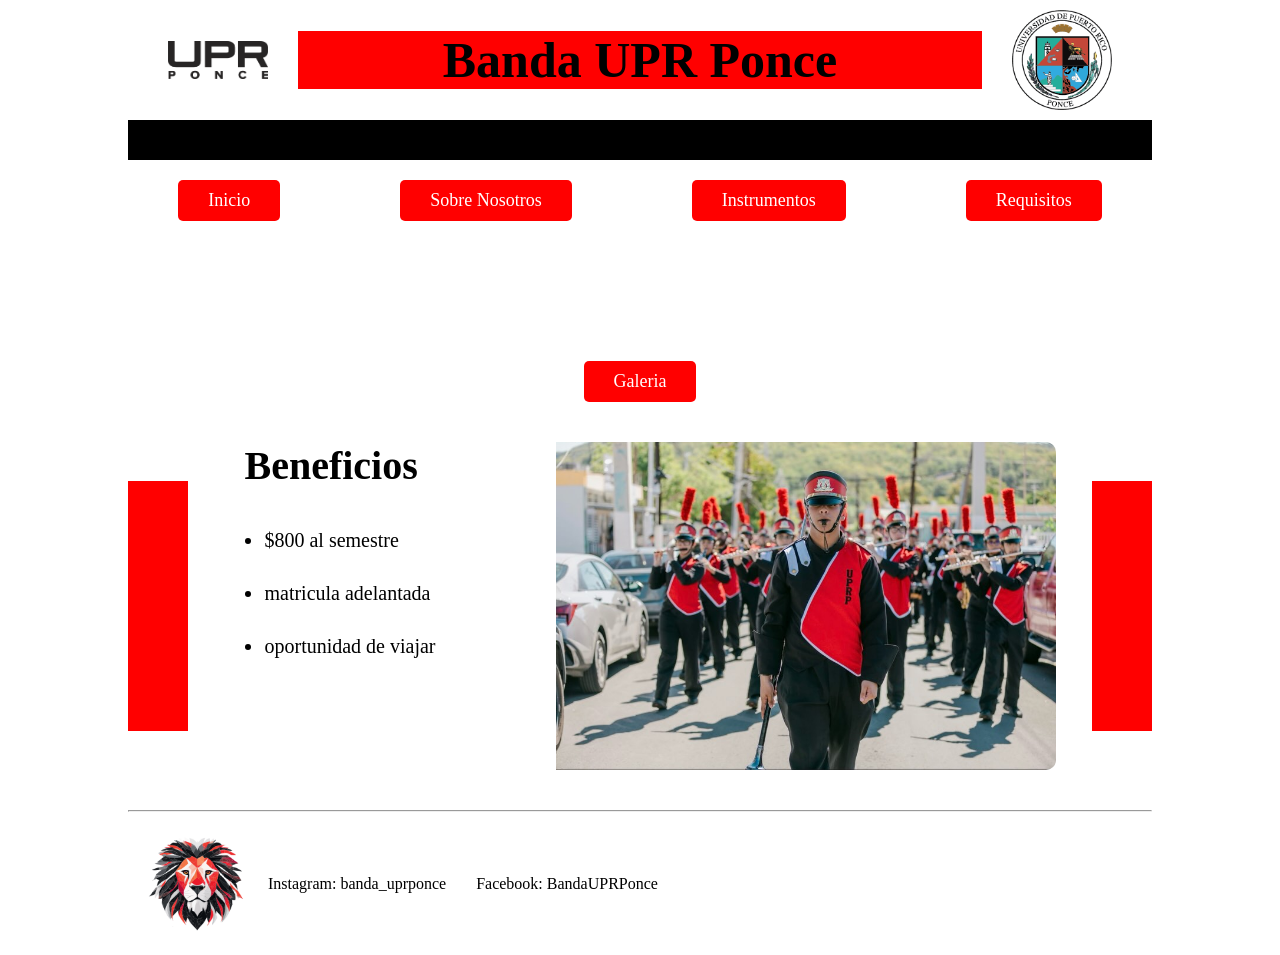
==== beneficios.html @ d1d0a702 "Add files via upload" ====
<!DOCTYPE html>
<html lang="en">
<head>
<meta charset="UTF-8">
<meta name="viewport" content="width=device-width, initial-scale=1.0">

<link rel="stylesheet" href="css/beneficios.css">


<title>Banda UPR Ponce</title>
</head>

<body>

<div class="container">

<header>
    <img src="images/Siglas-UPR-Ponce-black.png" class="logo" alt="Logo UPR Ponce">
    <h1>Banda UPR Ponce</h1>
    <img src="images/ponce-sello.png" class="logo" alt="Sello de UPR Ponce">
</header>

<div class="black-bar"></div>

<div class="nav-container">
    <a href="index.html" class="nav-btn">Inicio</a>
    <a href="sobre.html" class="nav-btn">Sobre Nosotros</a>
    <a href="Instrumentos.html" class="nav-btn">Instrumentos</a>
    <a href="Requisitos.html" class="nav-btn">Requisitos</a>
    <a href="Galeria.html" class="nav-btn">Galeria</a>
</div>
<main>
    <div class="main-section">

        <div class="side-bar left"></div>
        <div class="side-bar right"></div>

        <div class="content">

            <div>
                <h2 class="section-title">Beneficios</h2>

                <ul>
                    <li>$800 al semestre</li>
                    <li>matricula adelantada</li>
                    <li>oportunidad de viajar</li>
                </ul>
            </div>

            <img src="images/foto-beneficio.jpg" class="main-img" alt="Foto de la banda">

        </div>
    </div>
</main>

<footer class="footer">
    <hr>

    <div class="footer-content">
        <img src="images/rogelio.png" class="rogelio" alt="Leon de UPR Ponce">

        <div class="social">
            <p>Instagram: <a href="https://www.instagram.com/banda_uprponce/">banda_uprponce</a></p>
            <p>Facebook: <a href="https://www.facebook.com/BandaUPRPonce">BandaUPRPonce</a></p>
        </div>
    </div>
</footer>

</div>

</body>
</html>
---- css/beneficios.css ----
body {
        margin: 0;
    }
.container {
    width: 80%;
    margin: auto;
}

/* ===== HEADER ===== */
header {
        display: flex;
        align-items: center;
        justify-content: space-between;
        padding: 10px;
    }

 header h1 {
        flex: 1;
        text-align: center;
        background-color: #ff0000;
        color: #000000;
        margin: 0;
        font-size: 50px;
    }

.logo {
        width: 100px;
        margin-right: 30px;
        margin-left: 30px;
    }
/* ===== NAV BUTTONS ===== */
.nav-container {
    display: flex;
    justify-content: center;
    flex-wrap: wrap;
    gap: 120px;
}
 .nav-btn {
    display: inline-block;
    padding: 10px 30px;
    font-size: 18px;
    background-color: #ff0000;
    color: white;
    text-decoration: none;
    border-radius: 5px;
    margin-top: 20px;
}

.nav-btn:hover {
    background-color: #cc0000;
}
 hr{
        margin: 0;
    }

/* ===== BLACK BAR ===== */
.black-bar {
    background-color: black;
    height: 40px;
    width: 100%;
}

/* ===== MAIN SECTION ===== */
.main-section {
    position: relative;
    padding: 40px 0;
}

.side-bar {
    position: absolute;
    top: 50%;
    transform: translateY(-50%);
    width: 60px;
    height: 250px;
    background-color: red;
}

.side-bar.left { left: 0; }
.side-bar.right { right: 0; }

/* ===== CONTENT ===== */
.content {
        display: flex;
        align-items: flex-start;
        justify-content: center;
        gap: 40px;
    }

.section-title {
    font-size: 40px;
    margin: 0;
}
h2{
    padding-bottom: 20px;
    padding-left: 20px;
}

ul {
    font-size: 20px;
}

li {
    margin-right: 30px;
    margin-bottom: 30px;
}

/* IMAGE */
.main-img { 
    padding-left: 50px;
        width: 500px; 
        border-radius: 10px;
    }


/* ===== FOOTER ===== */
.footer-content {
    display: flex;
    align-items: center;
    gap: 20px;
    padding: 20px;
    flex-wrap: wrap;
}

.rogelio {
    width: 100px;
}

.social {
    display: flex;
    gap: 30px;
    flex-wrap: wrap;
}

.social a {
    color: black;
    text-decoration: none;
}

/* =========================
   📱 MOBILE RESPONSIVE
========================= */
@media (max-width: 768px) {

    .container {
        width: 100%;
    }

    header h1 {
        font-size: 28px;
    }

    .logo {
        width: 70px;
    }

    .nav-btn {
        display: block;
        margin: 10px auto;
        text-align: center;
        width: 80%;
    }

    .content {
        flex-direction: column;
        align-items: center;
        text-align: center;
    }

    .section-title {
        font-size: 28px;
    }

    ul {
        padding: 0;
        list-style-position: inside;
    }

    .side-bar {
        display: none;
    }

    .main-img {
        width: 90%;
    }

    .footer-content {
        flex-direction: column;
        text-align: center;
    }

    .social {
        flex-direction: column;
        gap: 10px;
    }
}
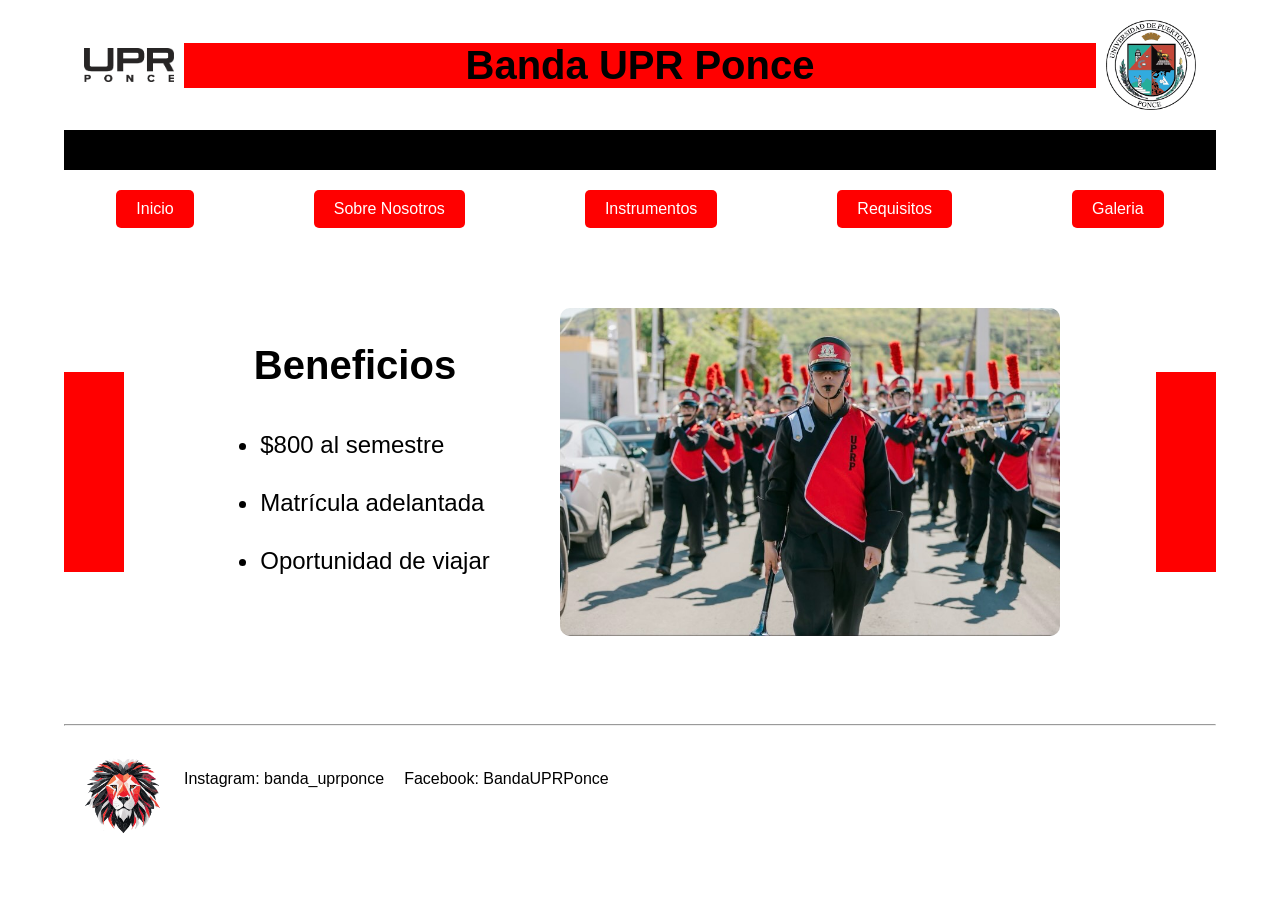
==== commit a196a2dc: "Add files via upload" ====
--- a/beneficios.html
+++ b/beneficios.html
@@ -1,72 +1,82 @@
 <!DOCTYPE html>
 <html lang="en">
+
 <head>
-<meta charset="UTF-8">
-<meta name="viewport" content="width=device-width, initial-scale=1.0">
+    <meta charset="UTF-8">
+    <meta name="viewport" content="width=device-width, initial-scale=1.0">
 
-<link rel="stylesheet" href="css/beneficios.css">
+    <link rel="stylesheet" href="css/index.css">
 
 
-<title>Banda UPR Ponce</title>
+
+
+    <title>Banda UPR Ponce</title>
 </head>
 
 <body>
 
-<div class="container">
+    <div class="container">
 
-<header>
-    <img src="images/Siglas-UPR-Ponce-black.png" class="logo" alt="Logo UPR Ponce">
-    <h1>Banda UPR Ponce</h1>
-    <img src="images/ponce-sello.png" class="logo" alt="Sello de UPR Ponce">
-</header>
+        <header>
+            <img src="images/Siglas-UPR-Ponce-black.png" class="logo" alt="siglas upr ponce">
+            <h1>Banda UPR Ponce</h1>
+            <img src="images/ponce-sello.png" class="logo" alt="sello de la upr">
+        </header>
 
-<div class="black-bar"></div>
+        <div class="black-bar"></div>
 
-<div class="nav-container">
-    <a href="index.html" class="nav-btn">Inicio</a>
-    <a href="sobre.html" class="nav-btn">Sobre Nosotros</a>
-    <a href="Instrumentos.html" class="nav-btn">Instrumentos</a>
-    <a href="Requisitos.html" class="nav-btn">Requisitos</a>
-    <a href="Galeria.html" class="nav-btn">Galeria</a>
-</div>
-<main>
-    <div class="main-section">
+        
+        <div class="nav-container">
+            <a href="index.html" class="nav-btn">Inicio</a>
+            <a href="sobre.html" class="nav-btn">Sobre Nosotros</a>
+            <a href="Instrumentos.html" class="nav-btn">Instrumentos</a>
+            <a href="Requisitos.html" class="nav-btn">Requisitos</a>
+            <a href="Galeria.html" class="nav-btn">Galeria</a>
+        </div>
+
+       <main>
+    <div class="index-main-section">
 
         <div class="side-bar left"></div>
         <div class="side-bar right"></div>
 
-        <div class="content">
+        <div class="beneficios-main-content">
 
-            <div>
-                <h2 class="section-title">Beneficios</h2>
+            <div class="beneficios-text">
+
+                <h2 class="beneficios-title">Beneficios</h2>
 
                 <ul>
                     <li>$800 al semestre</li>
-                    <li>matricula adelantada</li>
-                    <li>oportunidad de viajar</li>
+                    <li>Matrícula adelantada</li>
+                    <li>Oportunidad de viajar</li>
                 </ul>
+
             </div>
 
-            <img src="images/foto-beneficio.jpg" class="main-img" alt="Foto de la banda">
+            <img src="images/foto-beneficio.jpg"
+                 class="main-img"
+                 alt="Foto de la banda">
 
         </div>
     </div>
 </main>
 
-<footer class="footer">
-    <hr>
+        <footer>
+            <hr>
 
-    <div class="footer-content">
-        <img src="images/rogelio.png" class="rogelio" alt="Leon de UPR Ponce">
+            <div class="footer-content">
+                <img src="images/rogelio.png" class="rogelio" alt="foto de rogelio">
 
-        <div class="social">
-            <p>Instagram: <a href="https://www.instagram.com/banda_uprponce/">banda_uprponce</a></p>
-            <p>Facebook: <a href="https://www.facebook.com/BandaUPRPonce">BandaUPRPonce</a></p>
-        </div>
+                <div class="social">
+                    <p>Instagram: <a href="https://www.instagram.com/banda_uprponce/">banda_uprponce</a></p>
+                    <p>Facebook: <a href="https://www.facebook.com/BandaUPRPonce">BandaUPRPonce</a></p>
+                </div>
+            </div>
+        </footer>
+
     </div>
-</footer>
-
-</div>
 
 </body>
+
 </html>
--- a/css/index.css
+++ b/css/index.css
@@ -0,0 +1,407 @@
+body {
+    margin: 0;
+    font-family: Arial, sans-serif;
+}
+
+
+.container {
+    width: 90%;
+    max-width: 1200px;
+    margin: auto;
+}
+
+
+header {
+    display: flex;
+    align-items: center;
+    justify-content: space-between;
+    padding: 10px;
+}
+
+header h1 {
+    flex: 1;
+    background-color: #ff0000;
+    color: #000000;
+    font-size: 40px;
+    text-align: center;
+    margin: 0;
+}
+
+
+.logo {
+    width: 90px;
+    margin: 10px;
+}
+
+
+h2 {
+    background-color: #000000;
+    color: #ffffff;
+    font-size: 24px;
+    padding: 8px;
+    text-align: center;
+    margin-top: 0;
+    margin-bottom: 30px;
+}
+
+h3 {
+    font-size: 70px;
+    margin: 0;
+}
+
+
+.nav-container {
+    display: flex;
+    justify-content: center;
+    flex-wrap: wrap;
+    margin-top: 20px;
+    gap: 120px;
+}
+
+.nav-btn {
+    padding: 10px 20px;
+    font-size: 16px;
+    background-color: #ff0000;
+    color: white;
+    text-decoration: none;
+    border-radius: 5px;
+}
+
+.nav-btn:hover {
+    background-color: #cc0000;
+}
+
+
+.index-main-section {
+    position: relative;
+    padding: 40px 0;
+}
+
+
+.side-bar {
+    position: absolute;
+    top: 50%;
+    transform: translateY(-50%);
+    width: 60px;
+    height: 200px;
+    background-color: red;
+}
+
+.side-bar.left {
+    left: 0;
+}
+
+.side-bar.right {
+    right: 0;
+}
+
+
+.index-main-content {
+    display: flex;
+    align-items: center;
+    justify-content: center;
+    gap: 40px;
+    padding: 20px;
+    text-align: center;
+}
+
+
+.main-img {
+    width: 100%;
+    max-width: 500px;
+    border-radius: 10px;
+}
+
+
+.footer-content {
+    display: flex;
+    gap: 20px;
+    padding: 20px;
+    flex-wrap: wrap;
+}
+
+.rogelio {
+    width: 80px;
+}
+
+.social {
+    display: flex;
+    gap: 20px;
+    flex-wrap: wrap;
+    justify-content: center;
+}
+
+.social a {
+    color: black;
+    text-decoration: none;
+}
+
+.sobre-main-content {
+    display: flex;
+    align-items: center;
+    justify-content: center;
+    gap: 40px;
+}
+
+.sobre-main-content p {
+    font-size: 20px;
+    line-height: 1.6;
+    text-align: justify;
+    margin: 0;
+}
+
+.sobre-main-content .main-img {
+    width: 450px;
+    max-width: 100%;
+    border-radius: 10px;
+}
+
+.black-bar {
+    background-color: black;
+    height: 40px;
+    width: 100%;
+}
+
+.sobre-text {
+    max-width: 500px;
+}
+
+.sobre-title {
+    background: none;
+    color: #000000;
+    font-size: 40px;
+    text-align: center;
+}
+
+.beneficios-main-content {
+    display: flex;
+    align-items: center;
+    justify-content: center;
+    gap: 70px;
+    padding: 40px 20px;
+}
+
+.beneficios-text {
+    max-width: 500px;
+}
+
+.beneficios-title {
+    background: none;
+    color: #000000;
+    font-size: 40px;
+    text-align: center;
+    margin-bottom: 25px;
+}
+
+.beneficios-text ul {
+    font-size: 24px;
+    line-height: 2;
+}
+
+.beneficios-text li {
+    margin-bottom: 10px;
+}
+
+.columnas {
+    display: flex;
+    justify-content: center;
+    gap: 60px;
+    padding: 40px 20px;
+}
+
+.columna {
+    background-color: #f5f5f5;
+    padding: 25px;
+    border-radius: 10px;
+    width: 250px;
+    text-align: center;
+}
+
+.columna h2 {
+    background: none;
+    color: #cc0000;
+    margin-bottom: 20px;
+    font-size: 32px;
+}
+
+.columna ul {
+    list-style: none;
+    padding: 0;
+    margin: 0;
+}
+
+.columna li {
+    font-size: 20px;
+    margin-bottom: 12px;
+}
+
+.requisitos-main-content {
+    display: flex;
+    align-items: center;
+    justify-content: center;
+    gap: 50px;
+    padding: 40px 20px;
+}
+
+.requisitos-text {
+    max-width: 500px;
+}
+
+.requisitos-title {
+    background: none;
+    color: #000000;
+    font-size: 40px;
+    text-align: center;
+    margin-bottom: 25px;
+}
+
+.requisitos-text ul {
+    font-size: 24px;
+    line-height: 2;
+    padding-left: 70px;
+}
+
+.requisitos-text li {
+    margin-bottom: 10px;
+}
+.galeria-title {
+    background: none;
+    color: #000000;
+    font-size: 45px;
+    text-align: center;
+    margin-bottom: 20px;
+}
+
+.galeria-grid {
+    display: grid;
+    grid-template-columns: repeat(3, 1fr);
+    gap: 25px;
+    padding: 20px 90px;
+}
+
+.galeria-grid img {
+    width: 100%;
+    height: 220px;
+    object-fit: cover;
+    border-radius: 10px;
+}
+
+@media (max-width: 768px) {
+
+    .container {
+        width: 95%;
+    }
+
+    header {
+        flex-direction: column;
+        text-align: center;
+    }
+
+    header h1 {
+        font-size: 28px;
+        width: 100%;
+        padding: 10px 0;
+    }
+
+    .logo {
+        width: 70px;
+    }
+
+    .black-bar {
+        height: 30px;
+    }
+
+    .nav-container {
+        flex-direction: column;
+        align-items: center;
+        gap: 15px;
+        margin-top: 20px;
+    }
+
+    .nav-btn {
+        width: 80%;
+        text-align: center;
+    }
+
+    .side-bar {
+        display: none;
+    }
+
+    .index-main-content,
+    .sobre-main-content,
+    .beneficios-main-content,
+    .requisitos-main-content {
+        flex-direction: column;
+        gap: 25px;
+        padding: 30px 10px;
+    }
+
+    h3 {
+        font-size: 42px;
+    }
+
+    .sobre-title,
+    .beneficios-title,
+    .requisitos-title,
+    .galeria-title {
+        font-size: 34px;
+        margin-bottom: 20px;
+    }
+
+    .sobre-text,
+    .beneficios-text,
+    .requisitos-text {
+        max-width: 100%;
+        width: 100%;
+    }
+
+    .sobre-main-content p {
+        font-size: 17px;
+        text-align: justify;
+    }
+
+    .beneficios-text ul,
+    .requisitos-text ul {
+        font-size: 20px;
+        line-height: 1.7;
+        padding-left: 25px;
+    }
+
+    .main-img,
+    .sobre-main-content .main-img {
+        width: 100%;
+        max-width: 350px;
+    }
+
+    .columnas {
+        flex-direction: column;
+        align-items: center;
+        gap: 25px;
+        padding: 30px 10px;
+    }
+
+    .columna {
+        width: 85%;
+    }
+
+    .galeria-grid {
+        grid-template-columns: 1fr;
+        padding: 20px;
+        gap: 20px;
+    }
+
+    .galeria-grid img {
+        height: 220px;
+    }
+
+    .footer-content {
+        flex-direction: column;
+        align-items: center;
+        text-align: center;
+    }
+
+    .social {
+        flex-direction: column;
+        gap: 5px;
+    }
+}
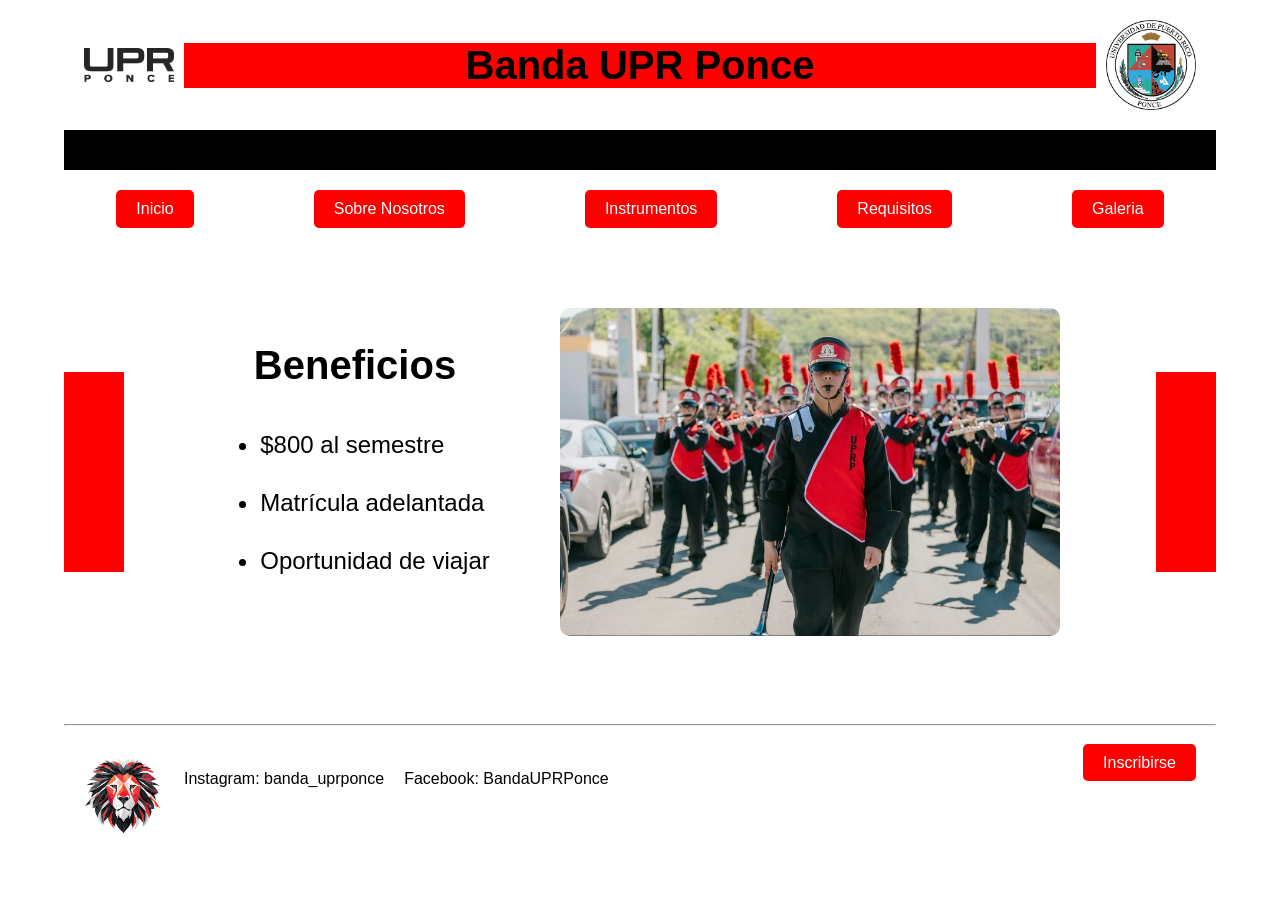
==== commit 93c24866: "Add files via upload" ====
--- a/beneficios.html
+++ b/beneficios.html
@@ -25,7 +25,7 @@
 
         <div class="black-bar"></div>
 
-        
+
         <div class="nav-container">
             <a href="index.html" class="nav-btn">Inicio</a>
             <a href="sobre.html" class="nav-btn">Sobre Nosotros</a>
@@ -34,33 +34,31 @@
             <a href="Galeria.html" class="nav-btn">Galeria</a>
         </div>
 
-       <main>
-    <div class="index-main-section">
+        <main>
+            <div class="index-main-section">
 
-        <div class="side-bar left"></div>
-        <div class="side-bar right"></div>
+                <div class="side-bar left"></div>
+                <div class="side-bar right"></div>
 
-        <div class="beneficios-main-content">
+                <div class="beneficios-main-content">
 
-            <div class="beneficios-text">
+                    <div class="beneficios-text">
 
-                <h2 class="beneficios-title">Beneficios</h2>
+                        <h2 class="beneficios-title">Beneficios</h2>
 
-                <ul>
-                    <li>$800 al semestre</li>
-                    <li>Matrícula adelantada</li>
-                    <li>Oportunidad de viajar</li>
-                </ul>
+                        <ul>
+                            <li>$800 al semestre</li>
+                            <li>Matrícula adelantada</li>
+                            <li>Oportunidad de viajar</li>
+                        </ul>
 
+                    </div>
+
+                    <img src="images/foto-beneficio.jpg" class="main-img" alt="Foto de la banda">
+
+                </div>
             </div>
-
-            <img src="images/foto-beneficio.jpg"
-                 class="main-img"
-                 alt="Foto de la banda">
-
-        </div>
-    </div>
-</main>
+        </main>
 
         <footer>
             <hr>
@@ -72,6 +70,9 @@
                     <p>Instagram: <a href="https://www.instagram.com/banda_uprponce/">banda_uprponce</a></p>
                     <p>Facebook: <a href="https://www.facebook.com/BandaUPRPonce">BandaUPRPonce</a></p>
                 </div>
+                <div class="inscribirse">
+                    <a href="Inscribir.html" class="nav-btn">Inscribirse</a>
+                </div>
             </div>
         </footer>
 
--- a/css/index.css
+++ b/css/index.css
@@ -53,7 +53,6 @@
 .nav-container {
     display: flex;
     justify-content: center;
-    flex-wrap: wrap;
     margin-top: 20px;
     gap: 120px;
 }
@@ -117,7 +116,6 @@
     display: flex;
     gap: 20px;
     padding: 20px;
-    flex-wrap: wrap;
 }
 
 .rogelio {
@@ -127,7 +125,6 @@
 .social {
     display: flex;
     gap: 20px;
-    flex-wrap: wrap;
     justify-content: center;
 }
 
@@ -285,6 +282,24 @@
     object-fit: cover;
     border-radius: 10px;
 }
+.inscribirse{
+    margin-left: auto;
+}
+.inscribir-nav-container {
+    display: flex;
+    justify-content: center;
+    margin-top: 20px;
+    gap: 100px;
+}
+.inscribir-nav-btn {
+    padding: 10px 20px;
+    font-size: 16px;
+    background-color: #ff0000;
+    color: white;
+    text-decoration: none;
+    border-radius: 5px;
+}
+
 
 @media (max-width: 768px) {
 
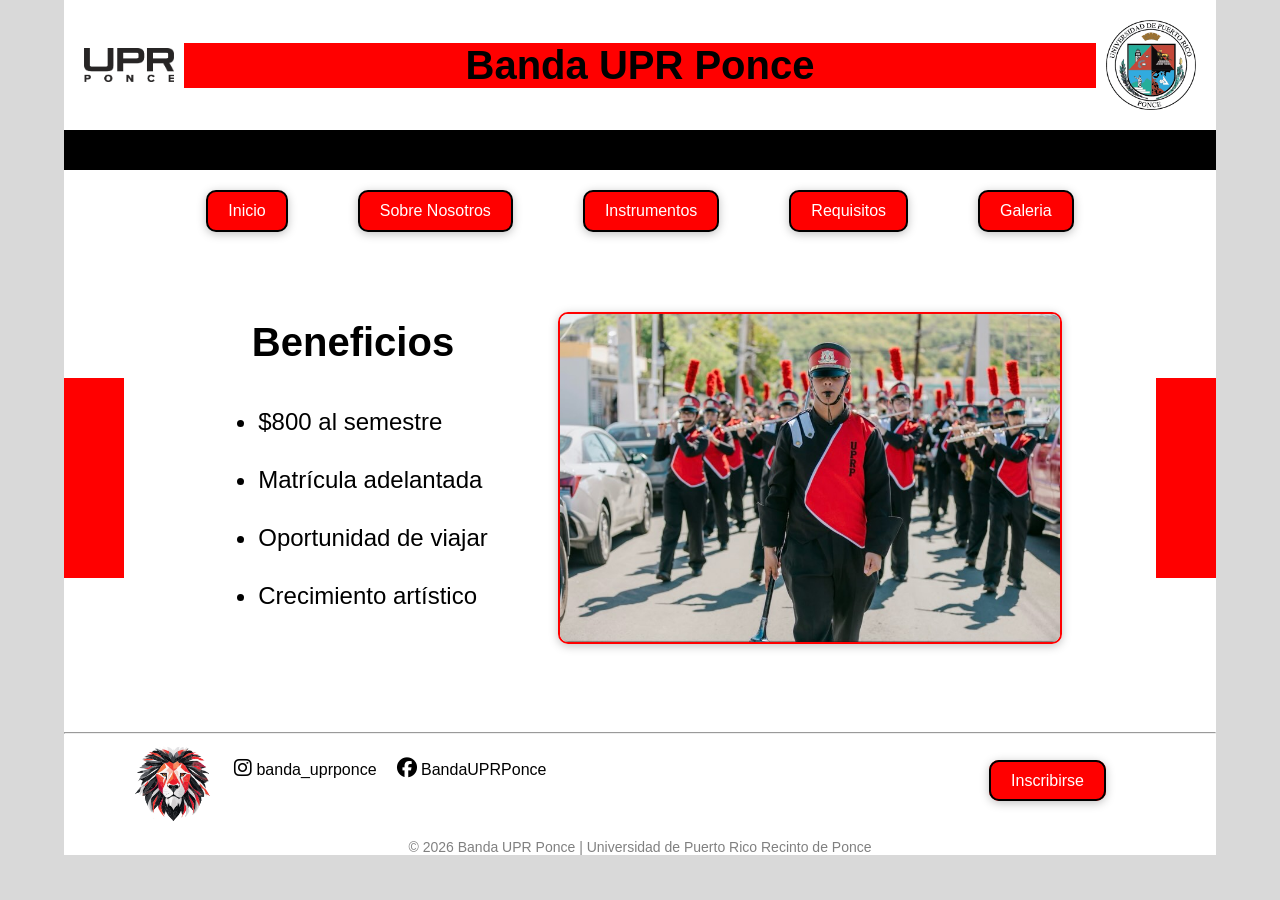
==== commit 441fa2a3: "Add files via upload" ====
--- a/beneficios.html
+++ b/beneficios.html
@@ -11,6 +11,7 @@
 
 
     <title>Banda UPR Ponce</title>
+    <link rel="stylesheet" href="https://cdnjs.cloudflare.com/ajax/libs/font-awesome/6.5.1/css/all.min.css">
 </head>
 
 <body>
@@ -50,6 +51,9 @@
                             <li>$800 al semestre</li>
                             <li>Matrícula adelantada</li>
                             <li>Oportunidad de viajar</li>
+                            <li>Crecimiento artístico</li>
+
+
                         </ul>
 
                     </div>
@@ -62,18 +66,20 @@
 
         <footer>
             <hr>
+            <div class="footer-content"> <img src="images/rogelio.png" class="rogelio" alt="foto de rogelio">
+                <div class="social">
+                    <p> <i class="fa-brands fa-instagram"></i> <a href="https://www.instagram.com/banda_uprponce/">
+                            banda_uprponce </a> </p>
+                    <p> <i class="fa-brands fa-facebook"></i> <a href="https://www.facebook.com/BandaUPRPonce">
+                            BandaUPRPonce </a> </p>
 
-            <div class="footer-content">
-                <img src="images/rogelio.png" class="rogelio" alt="foto de rogelio">
+                </div>
 
-                <div class="social">
-                    <p>Instagram: <a href="https://www.instagram.com/banda_uprponce/">banda_uprponce</a></p>
-                    <p>Facebook: <a href="https://www.facebook.com/BandaUPRPonce">BandaUPRPonce</a></p>
-                </div>
-                <div class="inscribirse">
-                    <a href="Inscribir.html" class="nav-btn">Inscribirse</a>
-                </div>
+                <div class="inscribirse"> <a href="Inscribir.html" class="nav-btn">Inscribirse</a> </div>
+
             </div>
+
+            <p class="copyright"> © 2026 Banda UPR Ponce | Universidad de Puerto Rico Recinto de Ponce </p>
         </footer>
 
     </div>
--- a/css/index.css
+++ b/css/index.css
@@ -1,10 +1,26 @@
+:root {
+    --main-red: #ff0000;
+    --dark-red: #cc0000;
+    --black: #000000;
+    --white: #ffffff;
+    --gray-bg: #d9d9d9;
+    --light-gray: #f5f5f5;
+
+    --main-font: Arial, sans-serif;
+
+    --main-radius: 10px;
+    --main-shadow: 0px 2px 10px rgba(0, 0, 0, 0.25);
+}
+
 body {
     margin: 0;
-    font-family: Arial, sans-serif;
+    font-family: var(--main-font);
+    background-color: var(--gray-bg);
 }
 
 
 .container {
+    background-color: var(--white);
     width: 90%;
     max-width: 1200px;
     margin: auto;
@@ -20,8 +36,8 @@
 
 header h1 {
     flex: 1;
-    background-color: #ff0000;
-    color: #000000;
+    background-color: var(--main-red);
+    color: var(--black);
     font-size: 40px;
     text-align: center;
     margin: 0;
@@ -35,8 +51,8 @@
 
 
 h2 {
-    background-color: #000000;
-    color: #ffffff;
+    background-color: var(--black);
+    color: var(--white);
     font-size: 24px;
     padding: 8px;
     text-align: center;
@@ -45,8 +61,9 @@
 }
 
 h3 {
-    font-size: 70px;
+    font-size: 65px;
     margin: 0;
+    line-height: 1.1;
 }
 
 
@@ -54,20 +71,24 @@
     display: flex;
     justify-content: center;
     margin-top: 20px;
-    gap: 120px;
+    gap: 70px;
 }
 
 .nav-btn {
     padding: 10px 20px;
     font-size: 16px;
-    background-color: #ff0000;
-    color: white;
+    background-color: var(--main-red);
+    color: var(--white);
     text-decoration: none;
-    border-radius: 5px;
+    border-radius: var(--main-radius);
+    border: 2px solid var(--black);
+    transition: 0.3s;
+    box-shadow: var(--main-shadow);
 }
 
 .nav-btn:hover {
-    background-color: #cc0000;
+    background-color: var(--dark-red);
+    transform: scale(1.05);
 }
 
 
@@ -83,7 +104,7 @@
     transform: translateY(-50%);
     width: 60px;
     height: 200px;
-    background-color: red;
+    background-color: var(--main-red);
 }
 
 .side-bar.left {
@@ -99,7 +120,7 @@
     display: flex;
     align-items: center;
     justify-content: center;
-    gap: 40px;
+    gap: 60px;
     padding: 20px;
     text-align: center;
 }
@@ -108,17 +129,19 @@
 .main-img {
     width: 100%;
     max-width: 500px;
-    border-radius: 10px;
+    border-radius: var(--main-radius);
+    border: 2px solid var(--main-red);
+    box-shadow: var(--main-shadow);
 }
 
 
 .footer-content {
     display: flex;
     gap: 20px;
-    padding: 20px;
 }
 
 .rogelio {
+    padding-left: 70px;
     width: 80px;
 }
 
@@ -129,8 +152,13 @@
 }
 
 .social a {
-    color: black;
+    color: var(--black);
     text-decoration: none;
+}
+
+.social i {
+
+    font-size: 20px;
 }
 
 .sobre-main-content {
@@ -150,11 +178,12 @@
 .sobre-main-content .main-img {
     width: 450px;
     max-width: 100%;
-    border-radius: 10px;
+    border-radius: var(--main-radius);
+    border: 2px solid var(--main-red);
 }
 
 .black-bar {
-    background-color: black;
+    background-color: var(--black);
     height: 40px;
     width: 100%;
 }
@@ -165,7 +194,7 @@
 
 .sobre-title {
     background: none;
-    color: #000000;
+    color: var(--black);
     font-size: 40px;
     text-align: center;
 }
@@ -184,7 +213,7 @@
 
 .beneficios-title {
     background: none;
-    color: #000000;
+    color: var(--black);
     font-size: 40px;
     text-align: center;
     margin-bottom: 25px;
@@ -207,16 +236,17 @@
 }
 
 .columna {
-    background-color: #f5f5f5;
+    background-color: var(--light-gray);
     padding: 25px;
-    border-radius: 10px;
+    border-radius: var(--main-radius);
     width: 250px;
     text-align: center;
+    box-shadow: var(--main-shadow);
 }
 
 .columna h2 {
     background: none;
-    color: #cc0000;
+    color: var(--dark-red);
     margin-bottom: 20px;
     font-size: 32px;
 }
@@ -237,7 +267,7 @@
     align-items: center;
     justify-content: center;
     gap: 50px;
-    padding: 40px 20px;
+    padding: 20px;
 }
 
 .requisitos-text {
@@ -246,7 +276,7 @@
 
 .requisitos-title {
     background: none;
-    color: #000000;
+    color: var(--black);
     font-size: 40px;
     text-align: center;
     margin-bottom: 25px;
@@ -261,9 +291,10 @@
 .requisitos-text li {
     margin-bottom: 10px;
 }
+
 .galeria-title {
     background: none;
-    color: #000000;
+    color: var(--black);
     font-size: 45px;
     text-align: center;
     margin-bottom: 20px;
@@ -280,26 +311,112 @@
     width: 100%;
     height: 220px;
     object-fit: cover;
-    border-radius: 10px;
-}
-.inscribirse{
+    border-radius: var(--main-radius);
+    border: 2px solid var(--main-red);
+    transition: 0.3s;
+}
+
+.galeria-grid img:hover {
+    transform: scale(1.05);
+}
+
+.inscribirse {
+    padding-top: 30px;
     margin-left: auto;
-}
+    margin-right: 110px;
+}
+
 .inscribir-nav-container {
     display: flex;
     justify-content: center;
     margin-top: 20px;
-    gap: 100px;
-}
+    gap: 70px;
+}
+
 .inscribir-nav-btn {
     padding: 10px 20px;
     font-size: 16px;
-    background-color: #ff0000;
-    color: white;
+    background-color: var(--main-red);
+    color: var(--white);
     text-decoration: none;
-    border-radius: 5px;
-}
-
+    border-radius: var(--main-radius);
+    border: 2px solid var(--black);
+    transition: 0.3s;
+    box-shadow: var(--main-shadow);
+}
+
+.inscribir-nav-btn:hover {
+    background-color: var(--dark-red);
+    transform: scale(1.05);
+}
+
+.inscribir-main-content {
+    display: flex;
+    align-items: center;
+    justify-content: center;
+    gap: 80px;
+    padding: 60px 80px;
+}
+
+.formulario {
+    display: flex;
+    flex-direction: column;
+    gap: 15px;
+    max-width: 350px;
+    margin-top: 5px;
+    padding: 30px;
+}
+
+.formulario input {
+    padding: 10px;
+    font-size: 16px;
+    border-radius: var(--main-radius);
+    border: 1px solid #ccc;
+    box-shadow: var(--main-shadow);
+}
+
+.formulario label {
+    font-size: 18px;
+    font-weight: bold;
+}
+
+.inscribir-parrafo {
+    font-size: 24px;
+    line-height: 1.6;
+    text-align: justify;
+    max-width: 450px;
+}
+
+.video-title {
+    background: none;
+    color: var(--black);
+    font-size: 40px;
+    text-align: center;
+    margin-top: 50px;
+}
+
+.video-container {
+    display: flex;
+    flex-direction: column;
+    align-items: center;
+    gap: 30px;
+    padding: 20px;
+}
+
+.video-container video {
+    width: 100%;
+    max-width: 500px;
+    max-height: 500px;
+    border-radius: var(--main-radius);
+    border: var(--main-border);
+    box-shadow: var(--main-shadow);
+}
+
+.copyright {
+    text-align: center;
+    font-size: 14px;
+    color: gray;
+}
 
 @media (max-width: 768px) {
 
@@ -333,8 +450,9 @@
         margin-top: 20px;
     }
 
+    
     .nav-btn {
-        width: 80%;
+        width: 90%;
         text-align: center;
     }
 
@@ -345,7 +463,8 @@
     .index-main-content,
     .sobre-main-content,
     .beneficios-main-content,
-    .requisitos-main-content {
+    .requisitos-main-content,
+    .inscribir-main-content {
         flex-direction: column;
         gap: 25px;
         padding: 30px 10px;
@@ -377,9 +496,12 @@
 
     .beneficios-text ul,
     .requisitos-text ul {
+        list-style: none;
         font-size: 20px;
         line-height: 1.7;
-        padding-left: 25px;
+        list-style-position: inside;
+        padding-left: 0px;
+        text-align: center;
     }
 
     .main-img,
@@ -419,4 +541,39 @@
         flex-direction: column;
         gap: 5px;
     }
-}
+
+    .inscribir-nav-container {
+        flex-direction: column;
+        align-items: center;
+        gap: 15px;
+        margin-top: 20px;
+    }
+
+    .inscribir-nav-btn {
+        width: 80%;
+        text-align: center;
+    }
+
+    .formulario {
+        width: 100%;
+        max-width: 320px;
+        padding: 20px;
+    }
+
+    .inscribir-parrafo {
+        margin: auto;
+    }
+
+    .rogelio {
+        padding-left: 0px;
+    }
+    .inscribirse {
+    width: 100%;
+    display: flex;
+    justify-content: center;
+    margin-top: 0px;
+}
+.formulario button{
+    width: 100%;
+}
+}
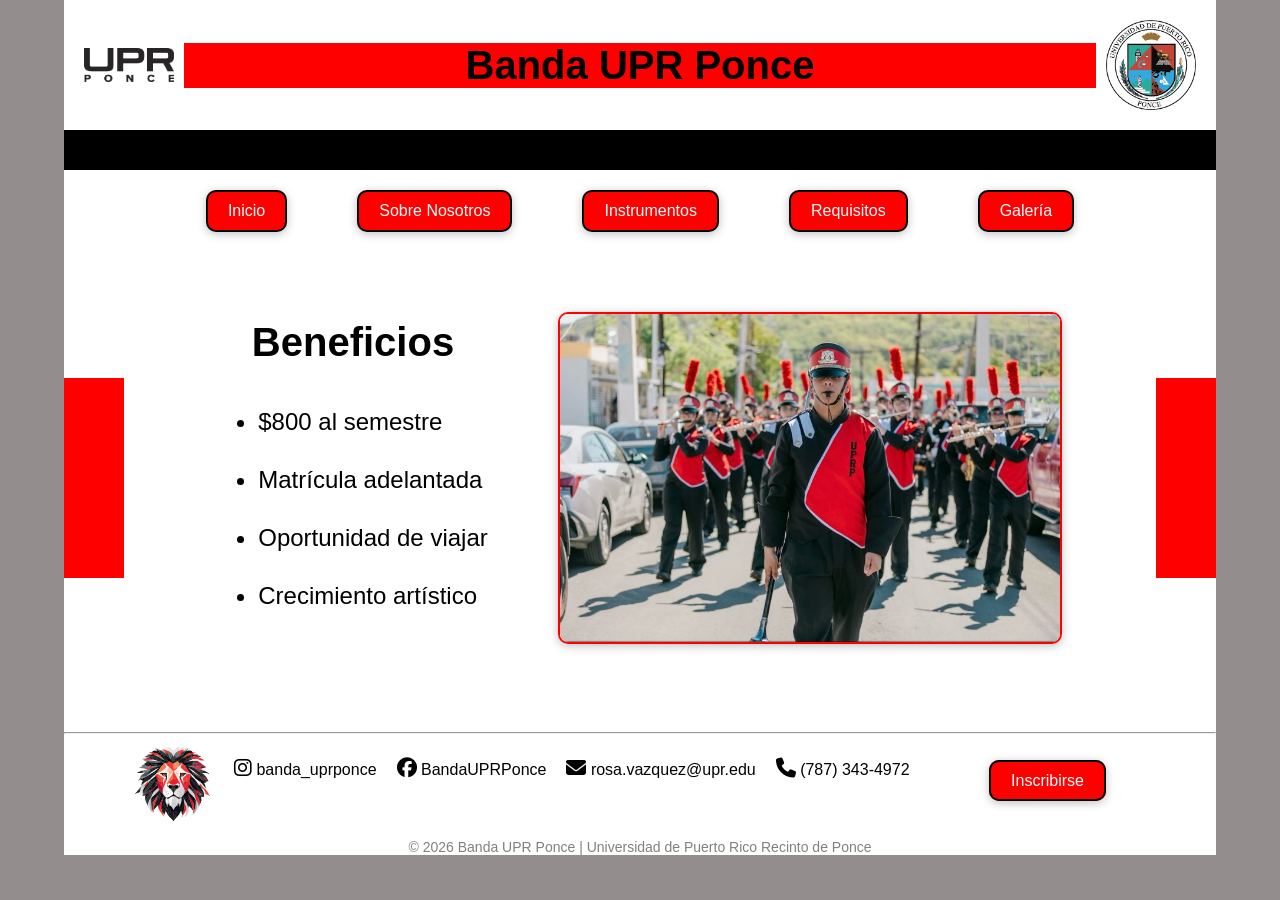
==== commit 41720fdf: "Add files via upload" ====
--- a/beneficios.html
+++ b/beneficios.html
@@ -32,7 +32,7 @@
             <a href="sobre.html" class="nav-btn">Sobre Nosotros</a>
             <a href="Instrumentos.html" class="nav-btn">Instrumentos</a>
             <a href="Requisitos.html" class="nav-btn">Requisitos</a>
-            <a href="Galeria.html" class="nav-btn">Galeria</a>
+            <a href="Galeria.html" class="nav-btn">Galería</a>
         </div>
 
         <main>
@@ -58,7 +58,7 @@
 
                     </div>
 
-                    <img src="images/foto-beneficio.jpg" class="main-img" alt="Foto de la banda">
+                    <img src="images/foto-beneficio.jpg" class="main-img" alt="Banda UPRP en presentacion">
 
                 </div>
             </div>
@@ -68,10 +68,36 @@
             <hr>
             <div class="footer-content"> <img src="images/rogelio.png" class="rogelio" alt="foto de rogelio">
                 <div class="social">
-                    <p> <i class="fa-brands fa-instagram"></i> <a href="https://www.instagram.com/banda_uprponce/">
-                            banda_uprponce </a> </p>
-                    <p> <i class="fa-brands fa-facebook"></i> <a href="https://www.facebook.com/BandaUPRPonce">
-                            BandaUPRPonce </a> </p>
+
+                    <p>
+                        <i class="fa-brands fa-instagram"></i>
+
+                        <a href="https://www.instagram.com/banda_uprponce/">
+                            banda_uprponce
+                        </a>
+                    </p>
+
+                    <p>
+                        <i class="fa-brands fa-facebook"></i>
+
+                        <a href="https://www.facebook.com/BandaUPRPonce">
+                            BandaUPRPonce
+                        </a>
+                    </p>
+
+                    <p>
+                        <i class="fa-solid fa-envelope"></i>
+
+                        <a href="mailto:rosa.vazquez@upr.edu">
+                            rosa.vazquez@upr.edu
+                        </a>
+                    </p>
+
+                    <p>
+                        <i class="fa-solid fa-phone"></i>
+
+                        (787) 343-4972
+                    </p>
 
                 </div>
 
--- a/css/index.css
+++ b/css/index.css
@@ -3,7 +3,7 @@
     --dark-red: #cc0000;
     --black: #000000;
     --white: #ffffff;
-    --gray-bg: #d9d9d9;
+    --gray-bg: #948d8d;
     --light-gray: #f5f5f5;
 
     --main-font: Arial, sans-serif;
@@ -408,8 +408,11 @@
     max-width: 500px;
     max-height: 500px;
     border-radius: var(--main-radius);
-    border: var(--main-border);
+    border: 2px solid var(--main-red);
     box-shadow: var(--main-shadow);
+}
+.video-container video:hover{
+    transform: scale(1.05);
 }
 
 .copyright {
@@ -452,7 +455,7 @@
 
     
     .nav-btn {
-        width: 90%;
+        width: 80%;
         text-align: center;
     }
 
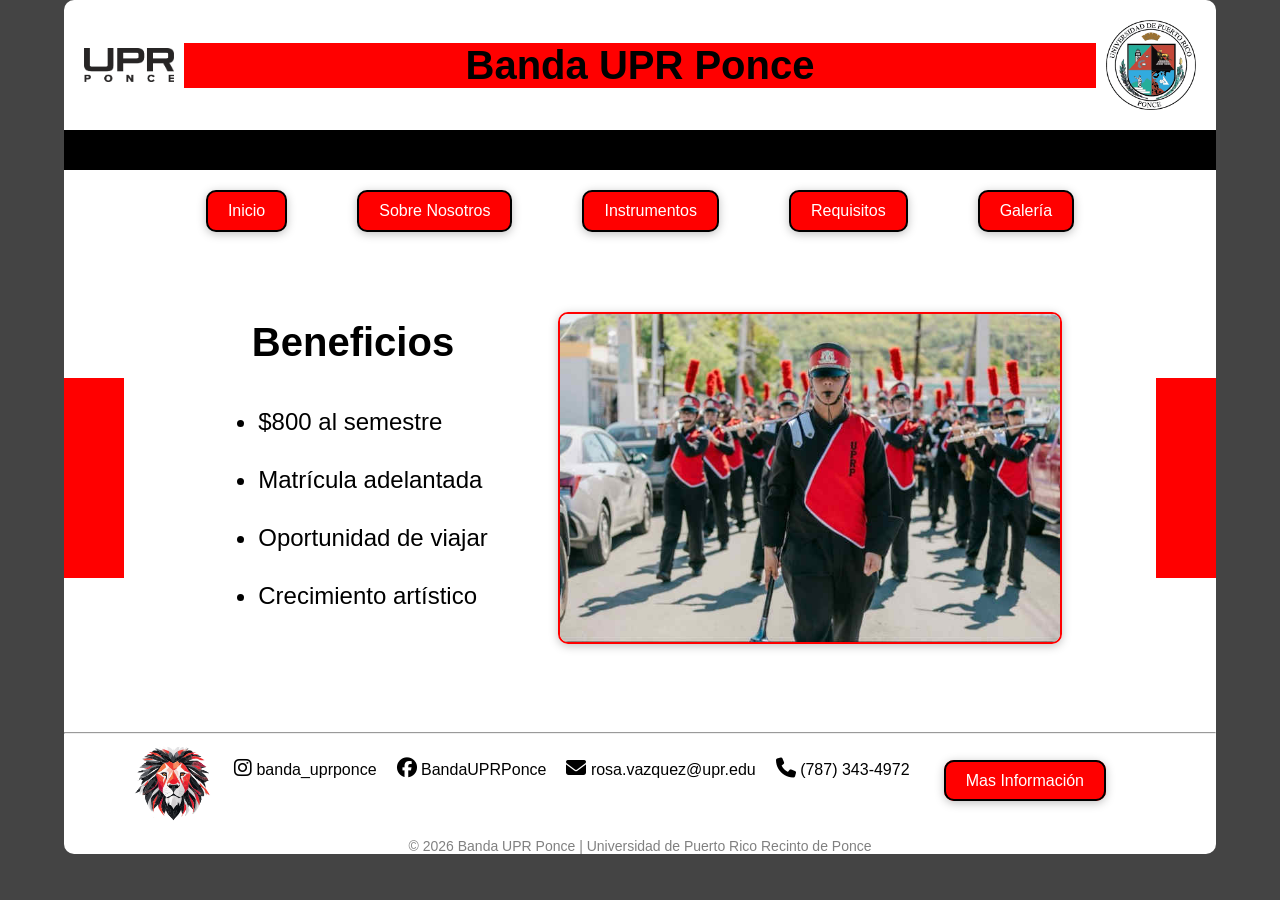
==== commit 8a552dad: "Add files via upload" ====
--- a/beneficios.html
+++ b/beneficios.html
@@ -1,23 +1,25 @@
 <!DOCTYPE html>
-<html lang="en">
+<html lang="es">
 
 <head>
     <meta charset="UTF-8">
     <meta name="viewport" content="width=device-width, initial-scale=1.0">
-
+    <!--Conectar css-->
     <link rel="stylesheet" href="css/index.css">
 
 
 
+    <!--Titulo de la pagina-->
+    <title>Banda UPR Ponce</title>
 
-    <title>Banda UPR Ponce</title>
+    <!--Font Awesome-->
     <link rel="stylesheet" href="https://cdnjs.cloudflare.com/ajax/libs/font-awesome/6.5.1/css/all.min.css">
 </head>
 
 <body>
 
     <div class="container">
-
+        <!--Encabezado-->
         <header>
             <img src="images/Siglas-UPR-Ponce-black.png" class="logo" alt="siglas upr ponce">
             <h1>Banda UPR Ponce</h1>
@@ -26,7 +28,7 @@
 
         <div class="black-bar"></div>
 
-
+        <!--Barra de navegacion-->
         <div class="nav-container">
             <a href="index.html" class="nav-btn">Inicio</a>
             <a href="sobre.html" class="nav-btn">Sobre Nosotros</a>
@@ -34,10 +36,10 @@
             <a href="Requisitos.html" class="nav-btn">Requisitos</a>
             <a href="Galeria.html" class="nav-btn">Galería</a>
         </div>
-
+        <!--Contenido principal-->
         <main>
             <div class="index-main-section">
-
+                <!--Cuadrados rojos de los lados-->
                 <div class="side-bar left"></div>
                 <div class="side-bar right"></div>
 
@@ -46,7 +48,7 @@
                     <div class="beneficios-text">
 
                         <h2 class="beneficios-title">Beneficios</h2>
-
+                        <!--Lista de beneficios-->
                         <ul>
                             <li>$800 al semestre</li>
                             <li>Matrícula adelantada</li>
@@ -63,7 +65,7 @@
                 </div>
             </div>
         </main>
-
+        <!-- Footer con redes sociales e informacion de contacto -->
         <footer>
             <hr>
             <div class="footer-content"> <img src="images/rogelio.png" class="rogelio" alt="foto de rogelio">
@@ -100,8 +102,8 @@
                     </p>
 
                 </div>
-
-                <div class="inscribirse"> <a href="Inscribir.html" class="nav-btn">Inscribirse</a> </div>
+                <!--Boton de formulario-->
+                <div class="inscribirse"> <a href="Inscribir.html" class="nav-btn">Mas Información</a> </div>
 
             </div>
 
--- a/css/index.css
+++ b/css/index.css
@@ -1,9 +1,10 @@
+/* Variables globales*/
 :root {
     --main-red: #ff0000;
     --dark-red: #cc0000;
     --black: #000000;
     --white: #ffffff;
-    --gray-bg: #948d8d;
+    --gray-bg: #444444;
     --light-gray: #f5f5f5;
 
     --main-font: Arial, sans-serif;
@@ -12,21 +13,23 @@
     --main-shadow: 0px 2px 10px rgba(0, 0, 0, 0.25);
 }
 
+/*Estilos generales del body*/
 body {
     margin: 0;
     font-family: var(--main-font);
     background-color: var(--gray-bg);
 }
 
-
+/*Contenedor principal*/
 .container {
     background-color: var(--white);
     width: 90%;
     max-width: 1200px;
     margin: auto;
-}
-
-
+    border-radius: var(--main-radius);
+}
+
+/*Encabezado*/
 header {
     display: flex;
     align-items: center;
@@ -34,6 +37,7 @@
     padding: 10px;
 }
 
+/*Titulo principal*/
 header h1 {
     flex: 1;
     background-color: var(--main-red);
@@ -43,13 +47,13 @@
     margin: 0;
 }
 
-
+/*Logos del header*/
 .logo {
     width: 90px;
     margin: 10px;
 }
 
-
+/* Títulos secundarios */
 h2 {
     background-color: var(--black);
     color: var(--white);
@@ -60,13 +64,15 @@
     margin-bottom: 30px;
 }
 
+/* Texto principal */
 h3 {
-    font-size: 65px;
+    font-size: 55px;
     margin: 0;
     line-height: 1.1;
 }
 
 
+/* Barra de navegación */
 .nav-container {
     display: flex;
     justify-content: center;
@@ -74,6 +80,7 @@
     gap: 70px;
 }
 
+/* Botones de navegación */
 .nav-btn {
     padding: 10px 20px;
     font-size: 16px;
@@ -86,6 +93,7 @@
     box-shadow: var(--main-shadow);
 }
 
+/* Efecto hover en botones */
 .nav-btn:hover {
     background-color: var(--dark-red);
     transform: scale(1.05);
@@ -97,7 +105,7 @@
     padding: 40px 0;
 }
 
-
+/* Barras decorativas */
 .side-bar {
     position: absolute;
     top: 50%;
@@ -115,7 +123,7 @@
     right: 0;
 }
 
-
+/* Contenido principal */
 .index-main-content {
     display: flex;
     align-items: center;
@@ -125,7 +133,7 @@
     text-align: center;
 }
 
-
+/* Imagen principal */
 .main-img {
     width: 100%;
     max-width: 500px;
@@ -134,17 +142,19 @@
     box-shadow: var(--main-shadow);
 }
 
-
+/* Footer */
 .footer-content {
     display: flex;
     gap: 20px;
 }
 
+/* Imagen de Rogelio */
 .rogelio {
     padding-left: 70px;
     width: 80px;
 }
 
+/* Redes sociales */
 .social {
     display: flex;
     gap: 20px;
@@ -161,6 +171,7 @@
     font-size: 20px;
 }
 
+/* Sección Sobre Nosotros */
 .sobre-main-content {
     display: flex;
     align-items: center;
@@ -175,6 +186,7 @@
     margin: 0;
 }
 
+/* Imagen Sobre Nosotros */
 .sobre-main-content .main-img {
     width: 450px;
     max-width: 100%;
@@ -182,16 +194,19 @@
     border: 2px solid var(--main-red);
 }
 
+/* Barra negra */
 .black-bar {
     background-color: var(--black);
     height: 40px;
     width: 100%;
 }
 
+/* Texto Sobre Nosotros */
 .sobre-text {
     max-width: 500px;
 }
 
+/* Título Sobre Nosotros */
 .sobre-title {
     background: none;
     color: var(--black);
@@ -199,6 +214,7 @@
     text-align: center;
 }
 
+/* Beneficios */
 .beneficios-main-content {
     display: flex;
     align-items: center;
@@ -207,10 +223,12 @@
     padding: 40px 20px;
 }
 
+/* Texto Beneficios */
 .beneficios-text {
     max-width: 500px;
 }
 
+/* Título Beneficios */
 .beneficios-title {
     background: none;
     color: var(--black);
@@ -219,6 +237,7 @@
     margin-bottom: 25px;
 }
 
+/* Lista Beneficios */
 .beneficios-text ul {
     font-size: 24px;
     line-height: 2;
@@ -228,6 +247,7 @@
     margin-bottom: 10px;
 }
 
+/* Columnas de instrumentos */
 .columnas {
     display: flex;
     justify-content: center;
@@ -235,6 +255,7 @@
     padding: 40px 20px;
 }
 
+/* Tarjetas instrumentos */
 .columna {
     background-color: var(--light-gray);
     padding: 25px;
@@ -244,6 +265,7 @@
     box-shadow: var(--main-shadow);
 }
 
+/* Título columnas */
 .columna h2 {
     background: none;
     color: var(--dark-red);
@@ -251,6 +273,7 @@
     font-size: 32px;
 }
 
+/* Lista instrumentos */
 .columna ul {
     list-style: none;
     padding: 0;
@@ -262,6 +285,7 @@
     margin-bottom: 12px;
 }
 
+/* Sección requisitos */
 .requisitos-main-content {
     display: flex;
     align-items: center;
@@ -274,6 +298,7 @@
     max-width: 500px;
 }
 
+/* Título requisitos */
 .requisitos-title {
     background: none;
     color: var(--black);
@@ -282,6 +307,7 @@
     margin-bottom: 25px;
 }
 
+/* Lista requisitos */
 .requisitos-text ul {
     font-size: 24px;
     line-height: 2;
@@ -292,6 +318,7 @@
     margin-bottom: 10px;
 }
 
+/* Título galería */
 .galeria-title {
     background: none;
     color: var(--black);
@@ -307,6 +334,7 @@
     padding: 20px 90px;
 }
 
+/* Imágenes de la galería */
 .galeria-grid img {
     width: 100%;
     height: 220px;
@@ -316,16 +344,19 @@
     transition: 0.3s;
 }
 
+/* Efecto hover en imágenes */
 .galeria-grid img:hover {
     transform: scale(1.05);
 }
 
+/* Botón de información */
 .inscribirse {
     padding-top: 30px;
     margin-left: auto;
     margin-right: 110px;
 }
 
+/* Navegación página Inscribirse */
 .inscribir-nav-container {
     display: flex;
     justify-content: center;
@@ -333,6 +364,7 @@
     gap: 70px;
 }
 
+/* Botones página Inscribirse */
 .inscribir-nav-btn {
     padding: 10px 20px;
     font-size: 16px;
@@ -345,11 +377,13 @@
     box-shadow: var(--main-shadow);
 }
 
+/* Hover botones Inscribirse */
 .inscribir-nav-btn:hover {
     background-color: var(--dark-red);
     transform: scale(1.05);
 }
 
+/* Contenido principal formulario */
 .inscribir-main-content {
     display: flex;
     align-items: center;
@@ -358,6 +392,7 @@
     padding: 60px 80px;
 }
 
+/* Formulario */
 .formulario {
     display: flex;
     flex-direction: column;
@@ -380,6 +415,7 @@
     font-weight: bold;
 }
 
+/* Párrafo página Inscribirse */
 .inscribir-parrafo {
     font-size: 24px;
     line-height: 1.6;
@@ -387,6 +423,7 @@
     max-width: 450px;
 }
 
+/* Título videos */
 .video-title {
     background: none;
     color: var(--black);
@@ -403,6 +440,7 @@
     padding: 20px;
 }
 
+/* Videos */
 .video-container video {
     width: 100%;
     max-width: 500px;
@@ -411,16 +449,87 @@
     border: 2px solid var(--main-red);
     box-shadow: var(--main-shadow);
 }
-.video-container video:hover{
+
+/* Hover videos */
+.video-container video:hover {
     transform: scale(1.05);
 }
 
+/* Copyright */
 .copyright {
     text-align: center;
     font-size: 14px;
     color: gray;
 }
 
+/* Modal Lightbox */
+.modal {
+    display: none;
+    position: fixed;
+    z-index: 999;
+    padding-top: 50px;
+    left: 0;
+    top: 0;
+    width: 100%;
+    height: 100%;
+    background-color: rgba(0, 0, 0, 0.9);
+}
+
+.modal-content {
+    position: relative;
+    margin: auto;
+    width: 80%;
+    max-width: 800px;
+}
+
+/* Imagen ampliada */
+.mySlides {
+    display: none;
+}
+
+.mySlides img {
+    width: 100%;
+    border-radius: var(--main-radius);
+}
+
+/* Botón cerrar modal */
+.close {
+    position: absolute;
+    top: 20px;
+    right: 40px;
+    color: white;
+    font-size: 40px;
+    cursor: pointer;
+}
+
+/* Flechas navegación */
+.prev,
+.next {
+    cursor: pointer;
+    position: absolute;
+    top: 45%;
+    color: white;
+    font-size: 35px;
+    padding: 16px;
+    user-select: none;
+}
+
+.prev {
+    left: 0;
+}
+
+.next {
+    right: 0;
+}
+
+/* Texto descripción imágenes */
+.caption-container {
+    text-align: center;
+    color: white;
+    padding: 10px;
+}
+
+/*Movil y tabletas*/
 @media (max-width: 768px) {
 
     .container {
@@ -453,7 +562,7 @@
         margin-top: 20px;
     }
 
-    
+
     .nav-btn {
         width: 80%;
         text-align: center;
@@ -570,13 +679,15 @@
     .rogelio {
         padding-left: 0px;
     }
+
     .inscribirse {
-    width: 100%;
-    display: flex;
-    justify-content: center;
-    margin-top: 0px;
-}
-.formulario button{
-    width: 100%;
-}
+        width: 100%;
+        display: flex;
+        justify-content: center;
+        margin-top: 0px;
+    }
+
+    .formulario button {
+        width: 100%;
+    }
 }
